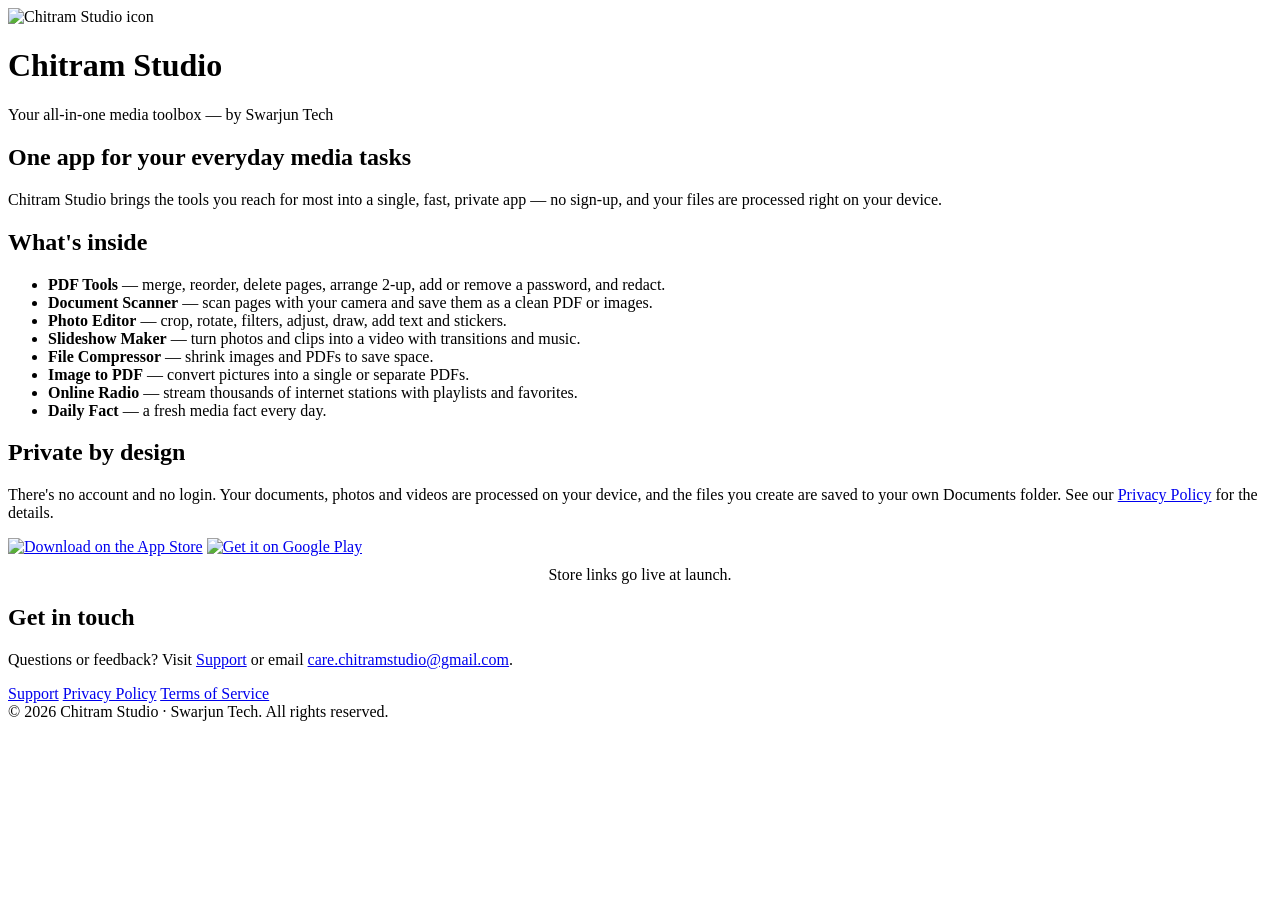
==== index.html @ 7bd48e37 "Create index.html for Chitram Studio landing page This file serves as the landing page for Chitram S" ====
<!DOCTYPE html>
<!--
  Chitram Studio — Marketing / landing page
  Host free on GitHub Pages:
    • Commit under docs/ ; Repo → Settings → Pages → Source: branch main, folder /docs
    • URL: https://chitramstudio.github.io/chitram-studio-windows/  (Marketing URL)
-->
<html lang="en">
<head>
  <meta charset="UTF-8" />
  <meta name="viewport" content="width=device-width, initial-scale=1.0" />
  <title>Chitram Studio — Your all-in-one media toolbox</title>
  <meta name="description" content="Chitram Studio is an all-in-one media toolbox: PDF tools, document scanner, photo editor, slideshow/video maker, file compressor, image-to-PDF and internet radio — all on your device." />
  <link rel="stylesheet" href="_style.css" />
</head>
<body>
  <header>
    <img src="logo.png" alt="Chitram Studio icon" />
    <h1>Chitram Studio</h1>
    <p>Your all-in-one media toolbox — by Swarjun Tech</p>
  </header>

  <div class="wrap">
    <main>
      <h2>One app for your everyday media tasks</h2>
      <p>
        Chitram Studio brings the tools you reach for most into a single, fast, private app —
        no sign-up, and your files are processed right on your device.
      </p>

      <h2>What's inside</h2>
      <ul>
        <li><strong>PDF Tools</strong> — merge, reorder, delete pages, arrange 2-up, add or remove a password, and redact.</li>
        <li><strong>Document Scanner</strong> — scan pages with your camera and save them as a clean PDF or images.</li>
        <li><strong>Photo Editor</strong> — crop, rotate, filters, adjust, draw, add text and stickers.</li>
        <li><strong>Slideshow Maker</strong> — turn photos and clips into a video with transitions and music.</li>
        <li><strong>File Compressor</strong> — shrink images and PDFs to save space.</li>
        <li><strong>Image to PDF</strong> — convert pictures into a single or separate PDFs.</li>
        <li><strong>Online Radio</strong> — stream thousands of internet stations with playlists and favorites.</li>
        <li><strong>Daily Fact</strong> — a fresh media fact every day.</li>
      </ul>

      <h2>Private by design</h2>
      <p>
        There's no account and no login. Your documents, photos and videos are processed on your
        device, and the files you create are saved to your own Documents folder. See our
        <a href="privacy-policy.html">Privacy Policy</a> for the details.
      </p>

      <div class="badges">
        <a href="#"><img src="app_store_badge.png" alt="Download on the App Store" /></a>
        <a href="#"><img src="google_play_badge.png" alt="Get it on Google Play" /></a>
      </div>
      <p class="muted" style="text-align:center; margin-top:10px;">Store links go live at launch.</p>

      <h2>Get in touch</h2>
      <p>
        Questions or feedback? Visit <a href="support.html">Support</a> or email
        <a href="mailto:care.chitramstudio@gmail.com">care.chitramstudio@gmail.com</a>.
      </p>

      <div class="links">
        <a href="support.html">Support</a>
        <a href="privacy-policy.html">Privacy Policy</a>
        <a href="terms-of-service.html">Terms of Service</a>
      </div>

      <footer>&copy; 2026 Chitram Studio &middot; Swarjun Tech. All rights reserved.</footer>
    </main>
  </div>
</body>
</html>
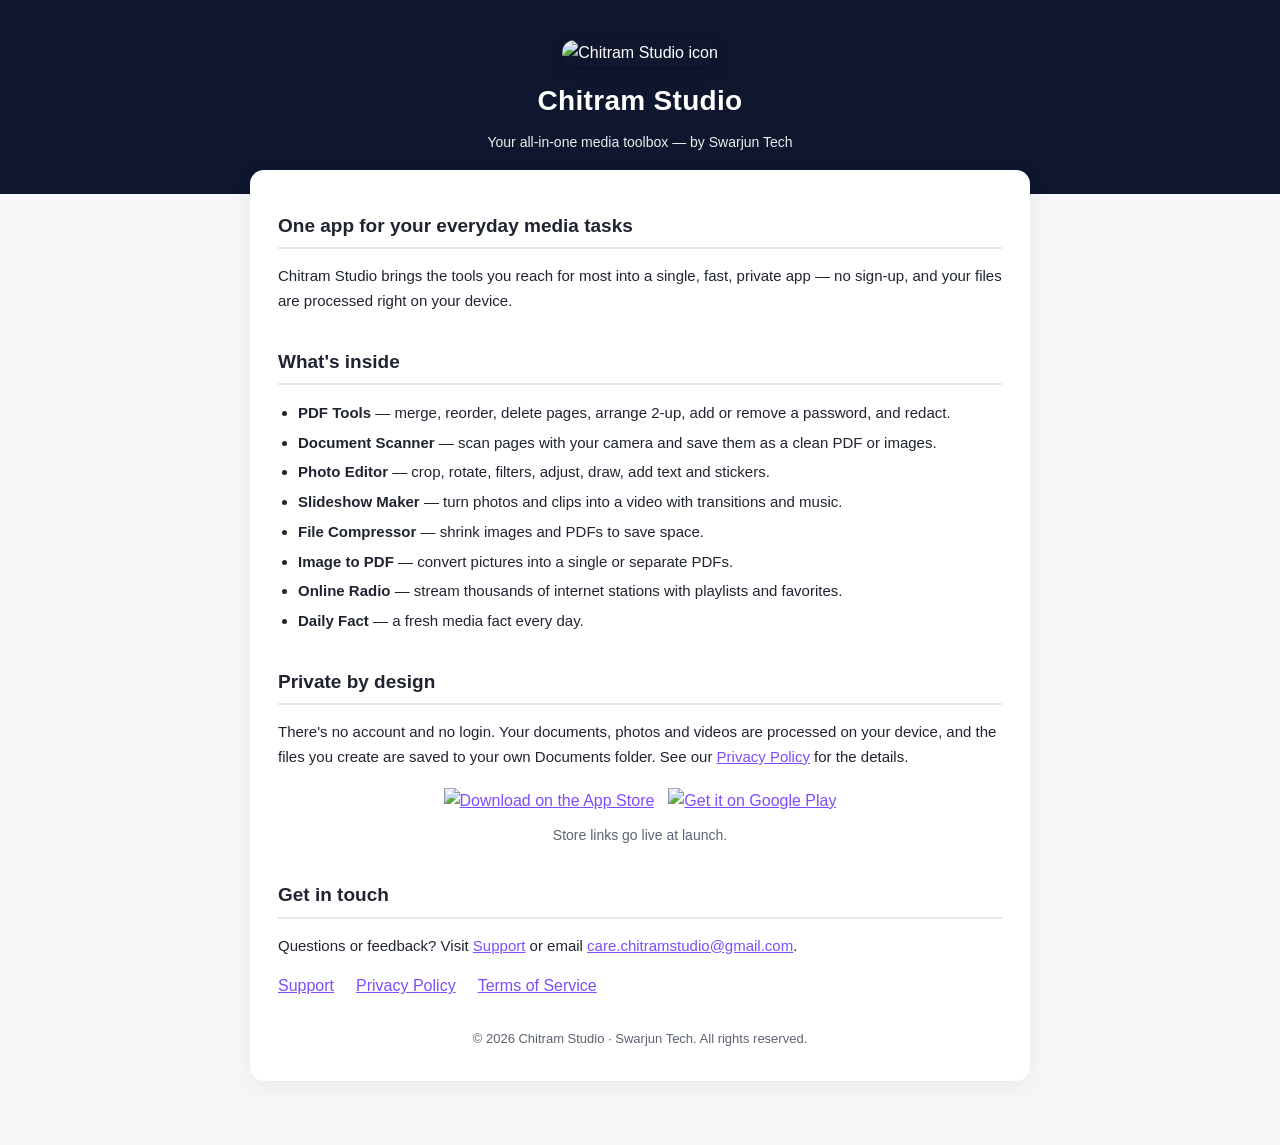
==== commit 5df8f414: "Fix stylesheet link in index.html" ====
--- a/index.html
+++ b/index.html
@@ -11,7 +11,7 @@
   <meta name="viewport" content="width=device-width, initial-scale=1.0" />
   <title>Chitram Studio — Your all-in-one media toolbox</title>
   <meta name="description" content="Chitram Studio is an all-in-one media toolbox: PDF tools, document scanner, photo editor, slideshow/video maker, file compressor, image-to-PDF and internet radio — all on your device." />
-  <link rel="stylesheet" href="_style.css" />
+  <link rel="stylesheet" href="style.css" />
 </head>
 <body>
   <header>
--- a/style.css
+++ b/style.css
@@ -0,0 +1,62 @@
+:root {
+  --brand: #0F172E;      /* app navy */
+  --accent: #7C4DFF;     /* purple */
+  --ink: #1f2430;
+  --muted: #5b6472;
+  --line: #e7e9ee;
+  --bg: #ffffff;
+  --soft: #f3f0ff;
+}
+* { box-sizing: border-box; }
+body {
+  margin: 0;
+  font-family: -apple-system, BlinkMacSystemFont, "Segoe UI", Roboto, Helvetica, Arial, sans-serif;
+  color: var(--ink);
+  background: #f6f7f9;
+  line-height: 1.65;
+}
+.wrap { max-width: 820px; margin: 0 auto; padding: 0 20px 64px; }
+header {
+  background: var(--brand);
+  color: #fff;
+  padding: 40px 20px;
+  text-align: center;
+}
+header img { width: 84px; height: 84px; border-radius: 20px; margin-bottom: 12px; box-shadow: 0 4px 14px rgba(0,0,0,.25); }
+header h1 { margin: 0 0 6px; font-size: 28px; letter-spacing: .3px; }
+header p { margin: 0; opacity: .92; font-size: 14px; }
+main {
+  background: var(--bg);
+  margin-top: -24px;
+  border-radius: 14px;
+  box-shadow: 0 6px 24px rgba(0,0,0,.06);
+  padding: 32px 28px;
+}
+h2 { font-size: 19px; margin: 32px 0 10px; padding-bottom: 6px; border-bottom: 2px solid var(--line); }
+h2:first-of-type { margin-top: 8px; }
+h3 { font-size: 16px; margin: 22px 0 6px; }
+p, li { font-size: 15px; }
+a { color: var(--accent); }
+.muted { color: var(--muted); font-size: 14px; }
+.callout {
+  background: var(--soft);
+  border: 1px solid #e0d7ff;
+  border-left: 4px solid var(--accent);
+  border-radius: 8px;
+  padding: 14px 16px;
+  margin: 16px 0;
+}
+.callout strong { color: #5b2bd6; }
+.contact-btn {
+  display: inline-block; background: var(--accent); color: #fff;
+  text-decoration: none; font-weight: 700; padding: 12px 22px; border-radius: 10px; margin-top: 4px;
+}
+ul { padding-left: 20px; }
+li { margin: 5px 0; }
+table { width: 100%; border-collapse: collapse; margin: 12px 0; }
+th, td { text-align: left; padding: 8px 10px; border: 1px solid var(--line); font-size: 14px; vertical-align: top; }
+th { background: #faf8ff; }
+.badges { display: flex; gap: 14px; flex-wrap: wrap; justify-content: center; margin-top: 18px; }
+.badges img { height: 52px; }
+.links { display: flex; flex-wrap: wrap; gap: 10px 22px; margin-top: 8px; }
+footer { text-align: center; color: var(--muted); font-size: 13px; margin-top: 28px; }
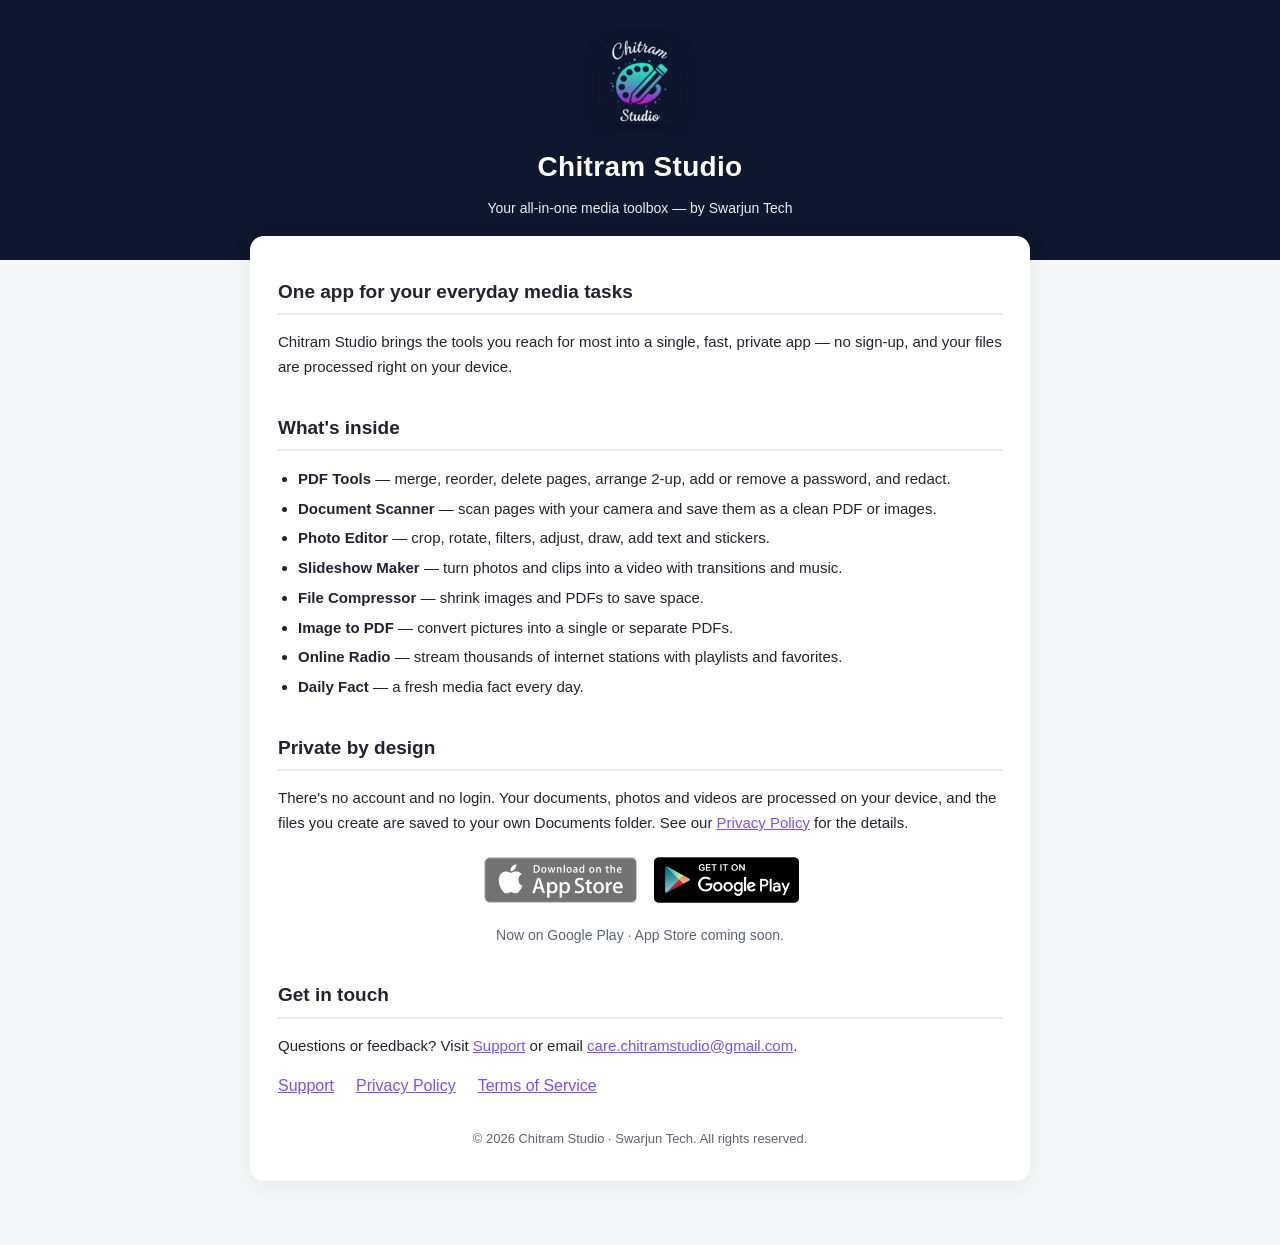
==== commit 10f6ae31: "Revise app store links and launch messaging Updated store links and messaging for app availability." ====
--- a/index.html
+++ b/index.html
@@ -2,8 +2,8 @@
 <!--
   Chitram Studio — Marketing / landing page
   Host free on GitHub Pages:
-    • Commit under docs/ ; Repo → Settings → Pages → Source: branch main, folder /docs
-    • URL: https://chitramstudio.github.io/chitram-studio-windows/  (Marketing URL)
+    • Commit under docs/ ; Repo → Settings → Pages → Source: branch main, folder for GitHub Pages
+    • URL: https://swarjun.github.io/chitramstudio/  (Marketing URL)
 -->
 <html lang="en">
 <head>
@@ -11,7 +11,35 @@
   <meta name="viewport" content="width=device-width, initial-scale=1.0" />
   <title>Chitram Studio — Your all-in-one media toolbox</title>
   <meta name="description" content="Chitram Studio is an all-in-one media toolbox: PDF tools, document scanner, photo editor, slideshow/video maker, file compressor, image-to-PDF and internet radio — all on your device." />
-  <link rel="stylesheet" href="style.css" />
+  <style>
+    :root { --brand:#0F172E; --accent:#7C4DFF; --ink:#1f2430; --muted:#5b6472; --line:#e7e9ee; --bg:#fff; --soft:#f3f0ff; }
+    * { box-sizing: border-box; }
+    body { margin:0; font-family:-apple-system,BlinkMacSystemFont,"Segoe UI",Roboto,Helvetica,Arial,sans-serif; color:var(--ink); background:#f6f7f9; line-height:1.65; }
+    .wrap { max-width:820px; margin:0 auto; padding:0 20px 64px; }
+    header { background:var(--brand); color:#fff; padding:40px 20px; text-align:center; }
+    header img { width:84px; height:84px; border-radius:20px; margin-bottom:12px; box-shadow:0 4px 14px rgba(0,0,0,.25); }
+    header h1 { margin:0 0 6px; font-size:28px; letter-spacing:.3px; }
+    header p { margin:0; opacity:.92; font-size:14px; }
+    main { background:var(--bg); margin-top:-24px; border-radius:14px; box-shadow:0 6px 24px rgba(0,0,0,.06); padding:32px 28px; }
+    h2 { font-size:19px; margin:32px 0 10px; padding-bottom:6px; border-bottom:2px solid var(--line); }
+    h2:first-of-type { margin-top:8px; }
+    h3 { font-size:16px; margin:22px 0 6px; }
+    p, li { font-size:15px; }
+    a { color:var(--accent); }
+    .muted { color:var(--muted); font-size:14px; }
+    .callout { background:var(--soft); border:1px solid #e0d7ff; border-left:4px solid var(--accent); border-radius:8px; padding:14px 16px; margin:16px 0; }
+    .callout strong { color:#5b2bd6; }
+    .contact-btn { display:inline-block; background:var(--accent); color:#fff; text-decoration:none; font-weight:700; padding:12px 22px; border-radius:10px; margin-top:4px; }
+    ul { padding-left:20px; }
+    li { margin:5px 0; }
+    table { width:100%; border-collapse:collapse; margin:12px 0; }
+    th, td { text-align:left; padding:8px 10px; border:1px solid var(--line); font-size:14px; vertical-align:top; }
+    th { background:#faf8ff; }
+    .badges { display:flex; gap:14px; flex-wrap:wrap; justify-content:center; margin-top:18px; }
+    .badges img { height:52px; }
+    .links { display:flex; flex-wrap:wrap; gap:10px 22px; margin-top:8px; }
+    footer { text-align:center; color:var(--muted); font-size:13px; margin-top:28px; }
+  </style>
 </head>
 <body>
   <header>
@@ -48,10 +76,11 @@
       </p>
 
       <div class="badges">
-        <a href="#"><img src="app_store_badge.png" alt="Download on the App Store" /></a>
-        <a href="#"><img src="google_play_badge.png" alt="Get it on Google Play" /></a>
+        <!-- App Store link goes here once the iOS app is live. -->
+        <a href="#" style="opacity:.55; pointer-events:none;"><img src="app_store_badge.png" alt="Download on the App Store (coming soon)" /></a>
+        <a href="https://play.google.com/store/apps/details?id=com.chitramstudio.toolbox"><img src="google_play_badge.png" alt="Get it on Google Play" /></a>
       </div>
-      <p class="muted" style="text-align:center; margin-top:10px;">Store links go live at launch.</p>
+      <p class="muted" style="text-align:center; margin-top:10px;">Now on Google Play &middot; App Store coming soon.</p>
 
       <h2>Get in touch</h2>
       <p>
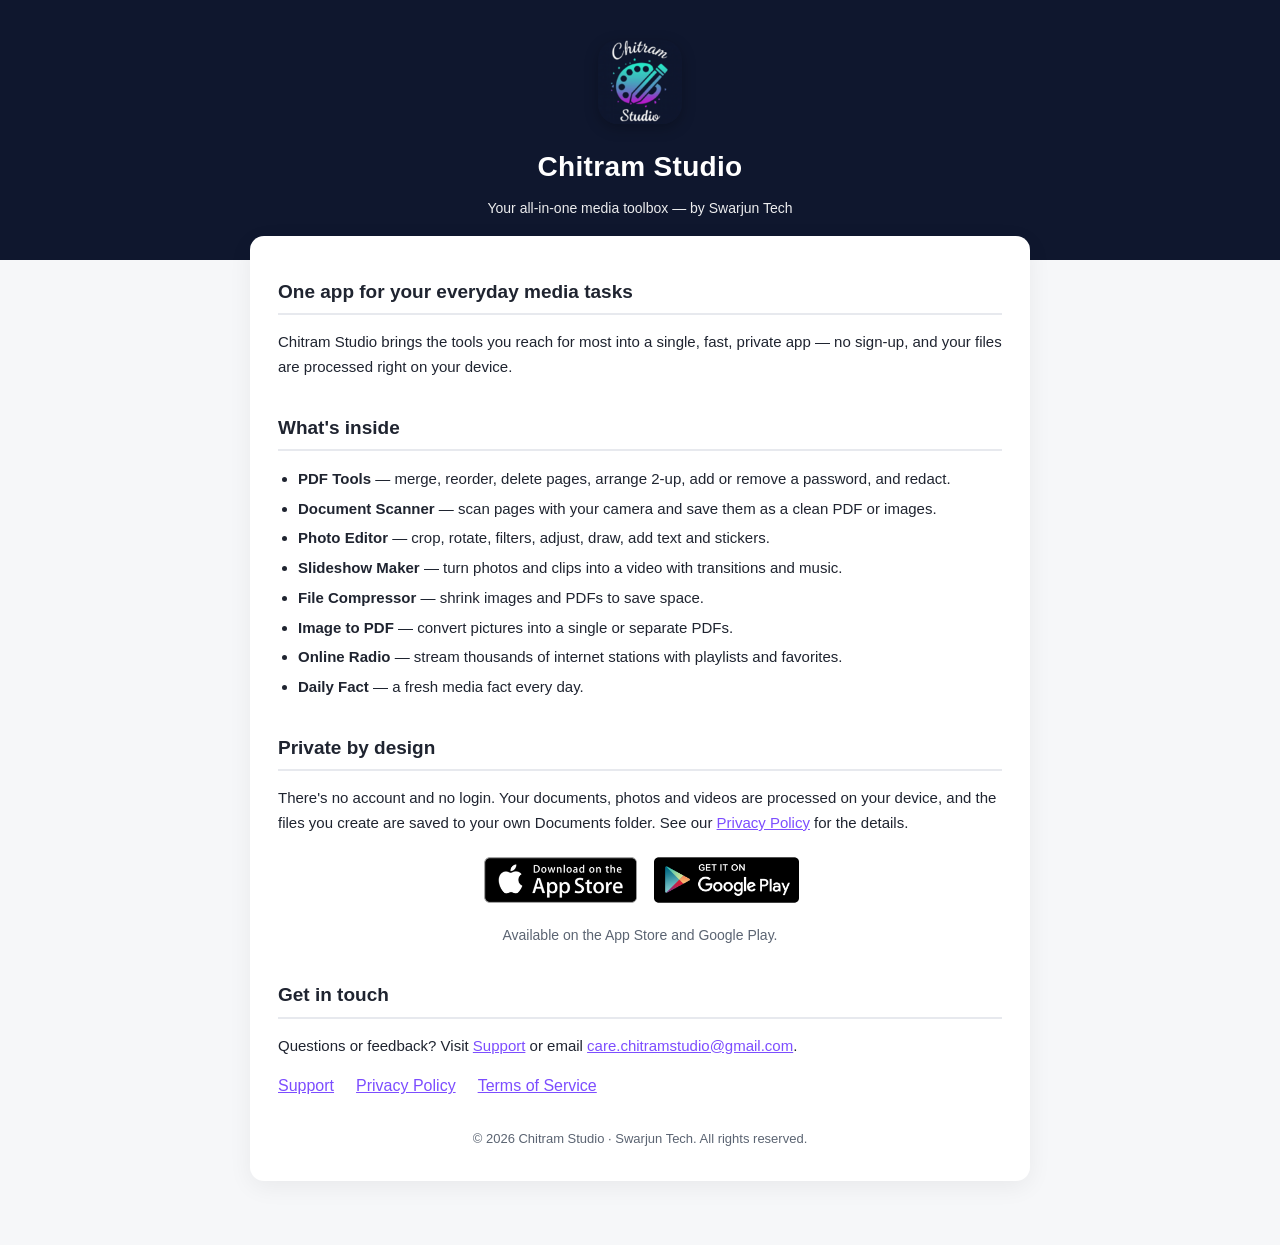
==== commit 914808fc: "Update App Store link and availability message Updated App Store link and modified availability text" ====
--- a/index.html
+++ b/index.html
@@ -1,9 +1,15 @@
 <!DOCTYPE html>
 <!--
   Chitram Studio — Marketing / landing page
-  Host free on GitHub Pages:
-    • Commit under docs/ ; Repo → Settings → Pages → Source: branch main, folder for GitHub Pages
-    • URL: https://swarjun.github.io/chitramstudio/  (Marketing URL)
+
+  CANONICAL SOURCE: this file, in the Kotlin/Android project
+    ChitramStudioNew/docs/index.html
+  Edit it here first, then copy it to the hosting repo.
+
+  HOSTED AT (GitHub Pages, repo swarjun/chitramstudio):
+    https://swarjun.github.io/chitramstudio/  (Marketing URL)
+  That URL is the Marketing URL in Google Play Console and App Store Connect. Do not edit the copies in
+  swarjun/chitramstudio or in the Flutter project (chitram-studio-windows/docs) directly.
 -->
 <html lang="en">
 <head>
@@ -76,11 +82,10 @@
       </p>
 
       <div class="badges">
-        <!-- App Store link goes here once the iOS app is live. -->
-        <a href="#" style="opacity:.55; pointer-events:none;"><img src="app_store_badge.png" alt="Download on the App Store (coming soon)" /></a>
+        <a href="https://apps.apple.com/app/chitram-studio-media-tools/id6814724630"><img src="app_store_badge.png" alt="Download on the App Store" /></a>
         <a href="https://play.google.com/store/apps/details?id=com.chitramstudio.toolbox"><img src="google_play_badge.png" alt="Get it on Google Play" /></a>
       </div>
-      <p class="muted" style="text-align:center; margin-top:10px;">Now on Google Play &middot; App Store coming soon.</p>
+      <p class="muted" style="text-align:center; margin-top:10px;">Available on the App Store and Google Play.</p>
 
       <h2>Get in touch</h2>
       <p>
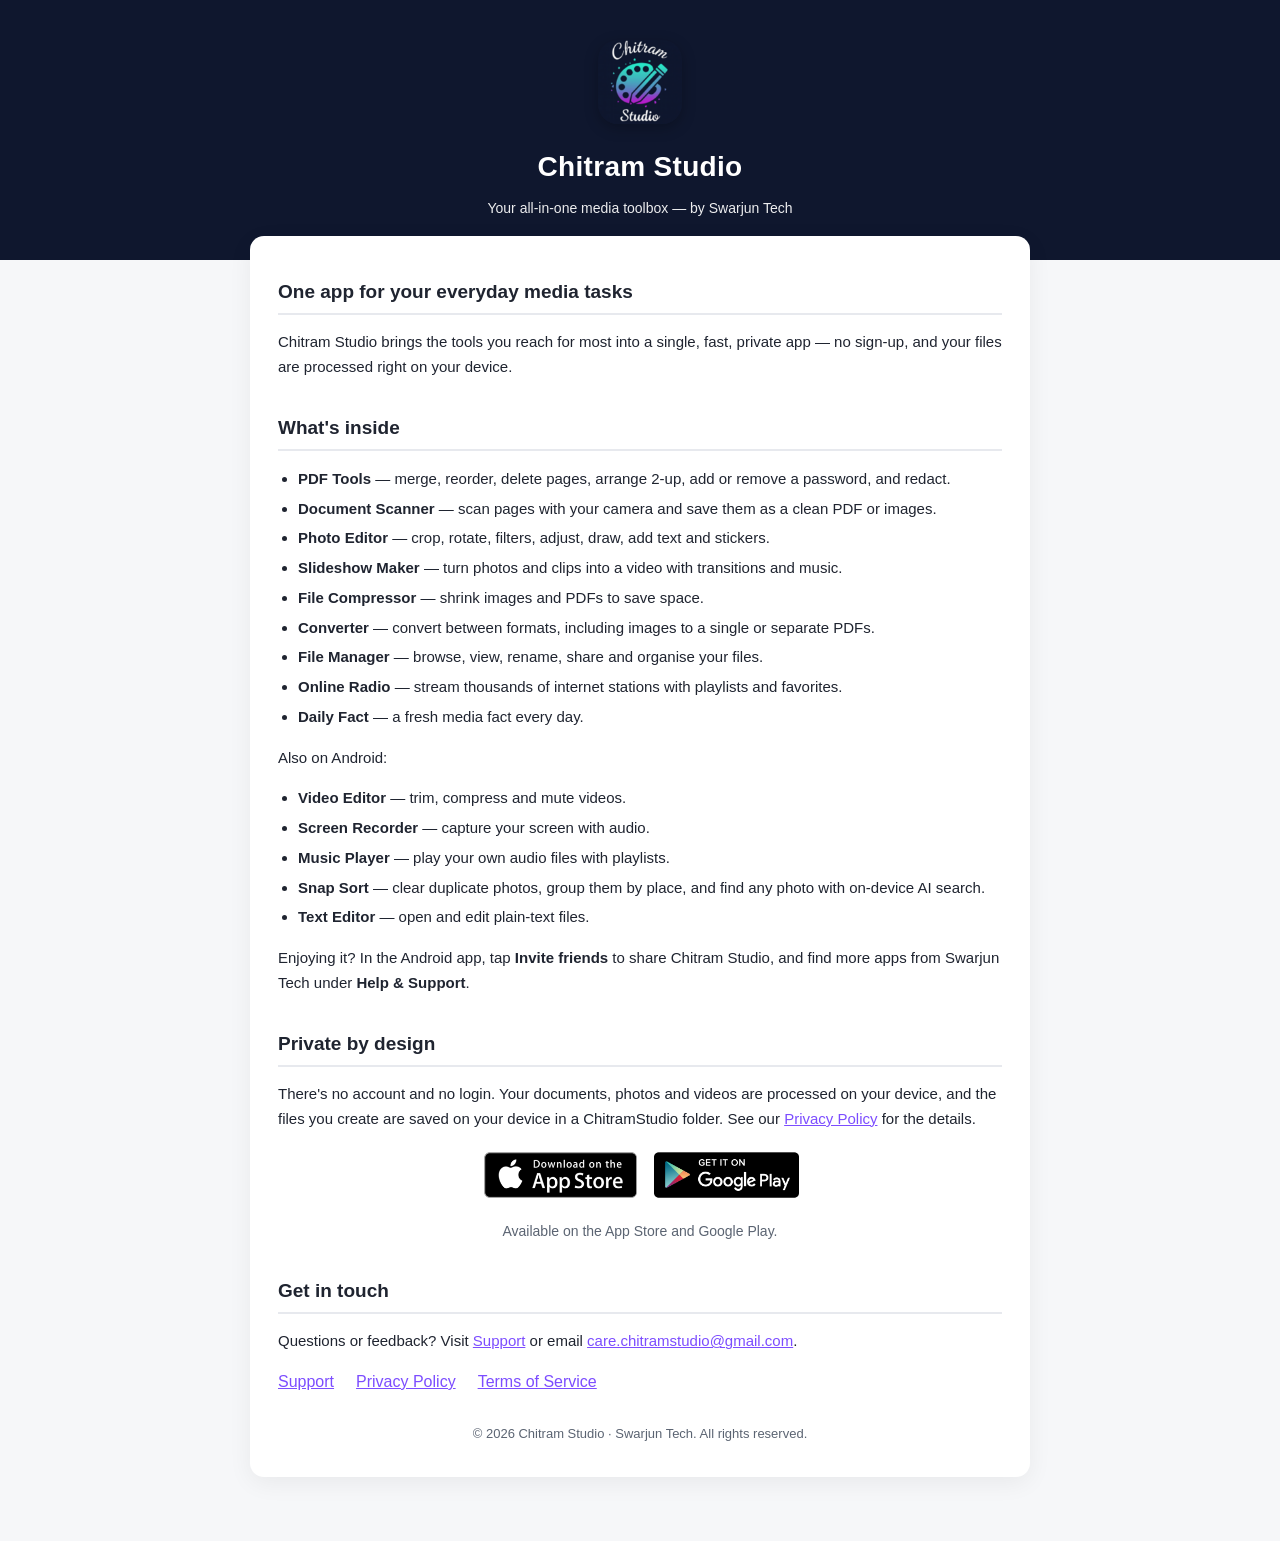
==== commit edec18f5: "Update features and privacy description in index.html" ====
--- a/index.html
+++ b/index.html
@@ -69,15 +69,28 @@
         <li><strong>Photo Editor</strong> — crop, rotate, filters, adjust, draw, add text and stickers.</li>
         <li><strong>Slideshow Maker</strong> — turn photos and clips into a video with transitions and music.</li>
         <li><strong>File Compressor</strong> — shrink images and PDFs to save space.</li>
-        <li><strong>Image to PDF</strong> — convert pictures into a single or separate PDFs.</li>
+        <li><strong>Converter</strong> — convert between formats, including images to a single or separate PDFs.</li>
+        <li><strong>File Manager</strong> — browse, view, rename, share and organise your files.</li>
         <li><strong>Online Radio</strong> — stream thousands of internet stations with playlists and favorites.</li>
         <li><strong>Daily Fact</strong> — a fresh media fact every day.</li>
       </ul>
+      <p>Also on Android:</p>
+      <ul>
+        <li><strong>Video Editor</strong> — trim, compress and mute videos.</li>
+        <li><strong>Screen Recorder</strong> — capture your screen with audio.</li>
+        <li><strong>Music Player</strong> — play your own audio files with playlists.</li>
+        <li><strong>Snap Sort</strong> — clear duplicate photos, group them by place, and find any photo with on-device AI search.</li>
+        <li><strong>Text Editor</strong> — open and edit plain-text files.</li>
+      </ul>
+      <p>
+        Enjoying it? In the Android app, tap <strong>Invite friends</strong> to share Chitram Studio,
+        and find more apps from Swarjun Tech under <strong>Help &amp; Support</strong>.
+      </p>
 
       <h2>Private by design</h2>
       <p>
         There's no account and no login. Your documents, photos and videos are processed on your
-        device, and the files you create are saved to your own Documents folder. See our
+        device, and the files you create are saved on your device in a ChitramStudio folder. See our
         <a href="privacy-policy.html">Privacy Policy</a> for the details.
       </p>
 
